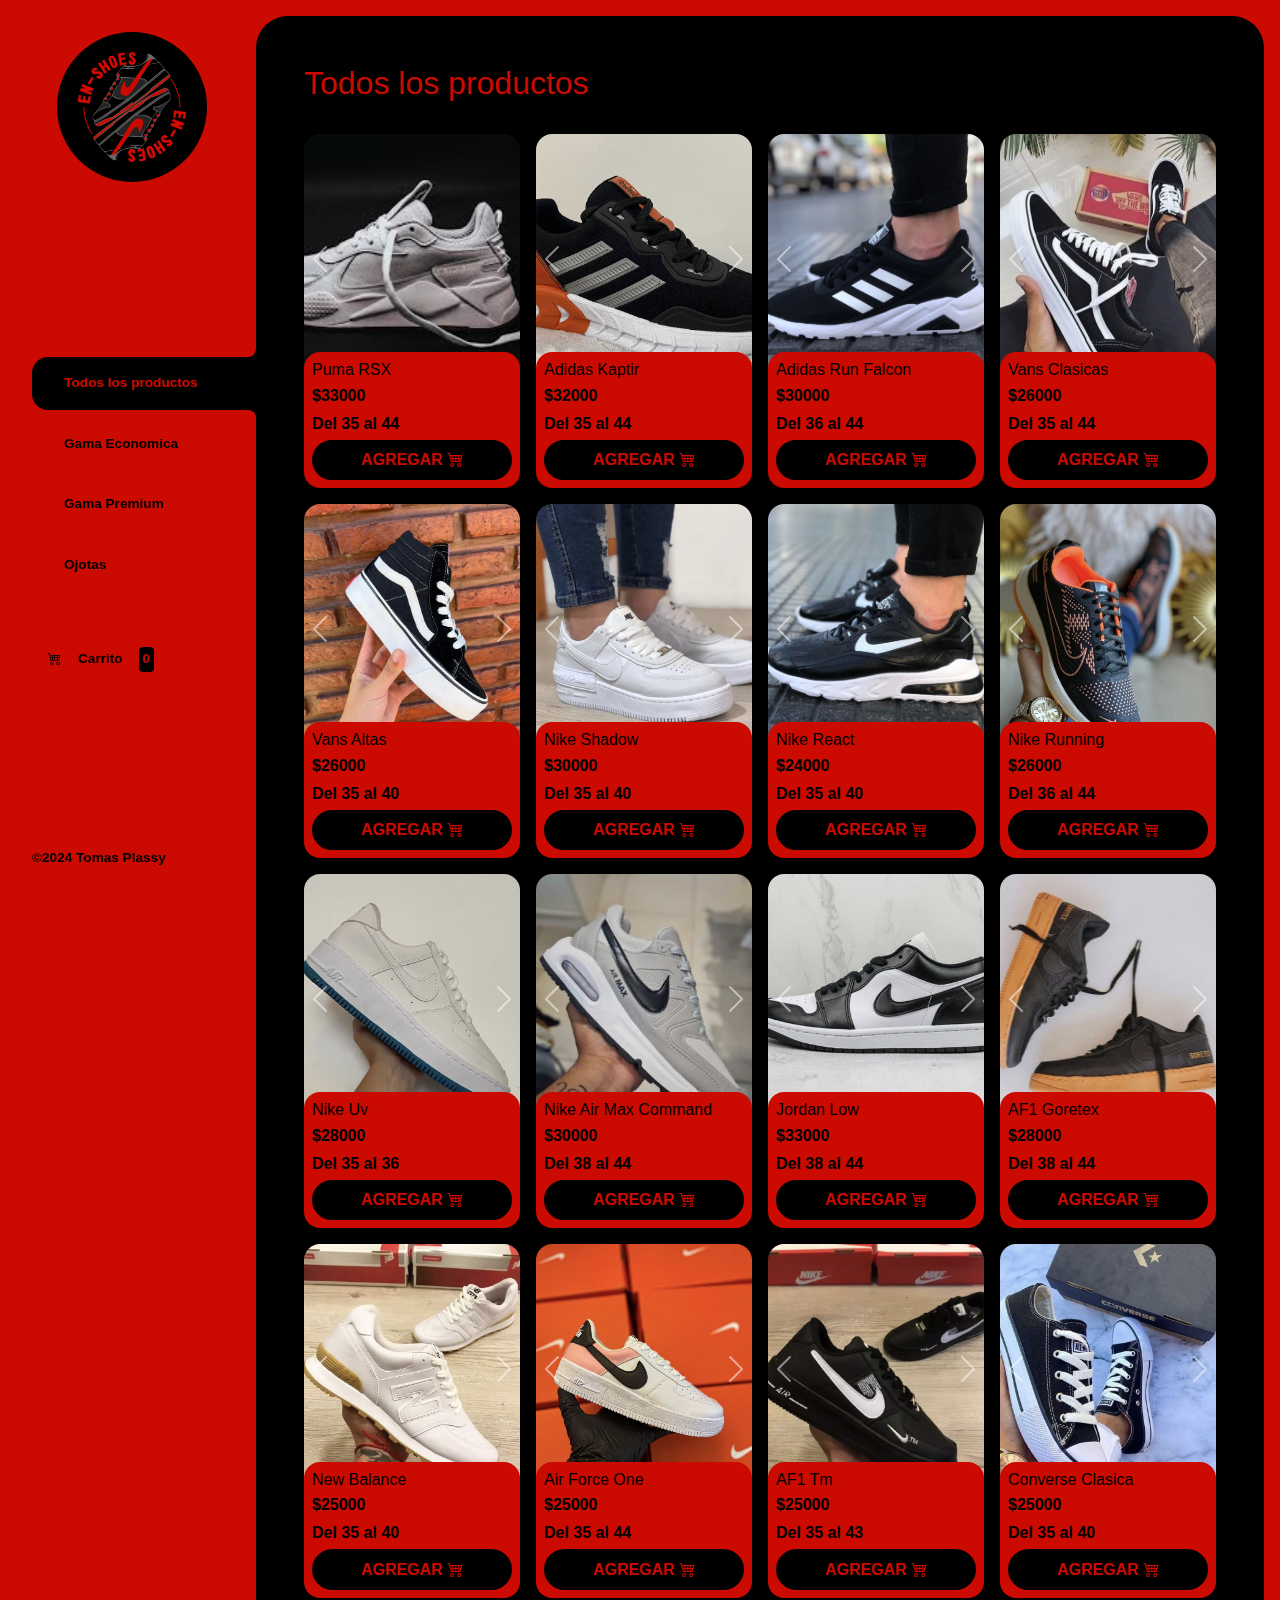
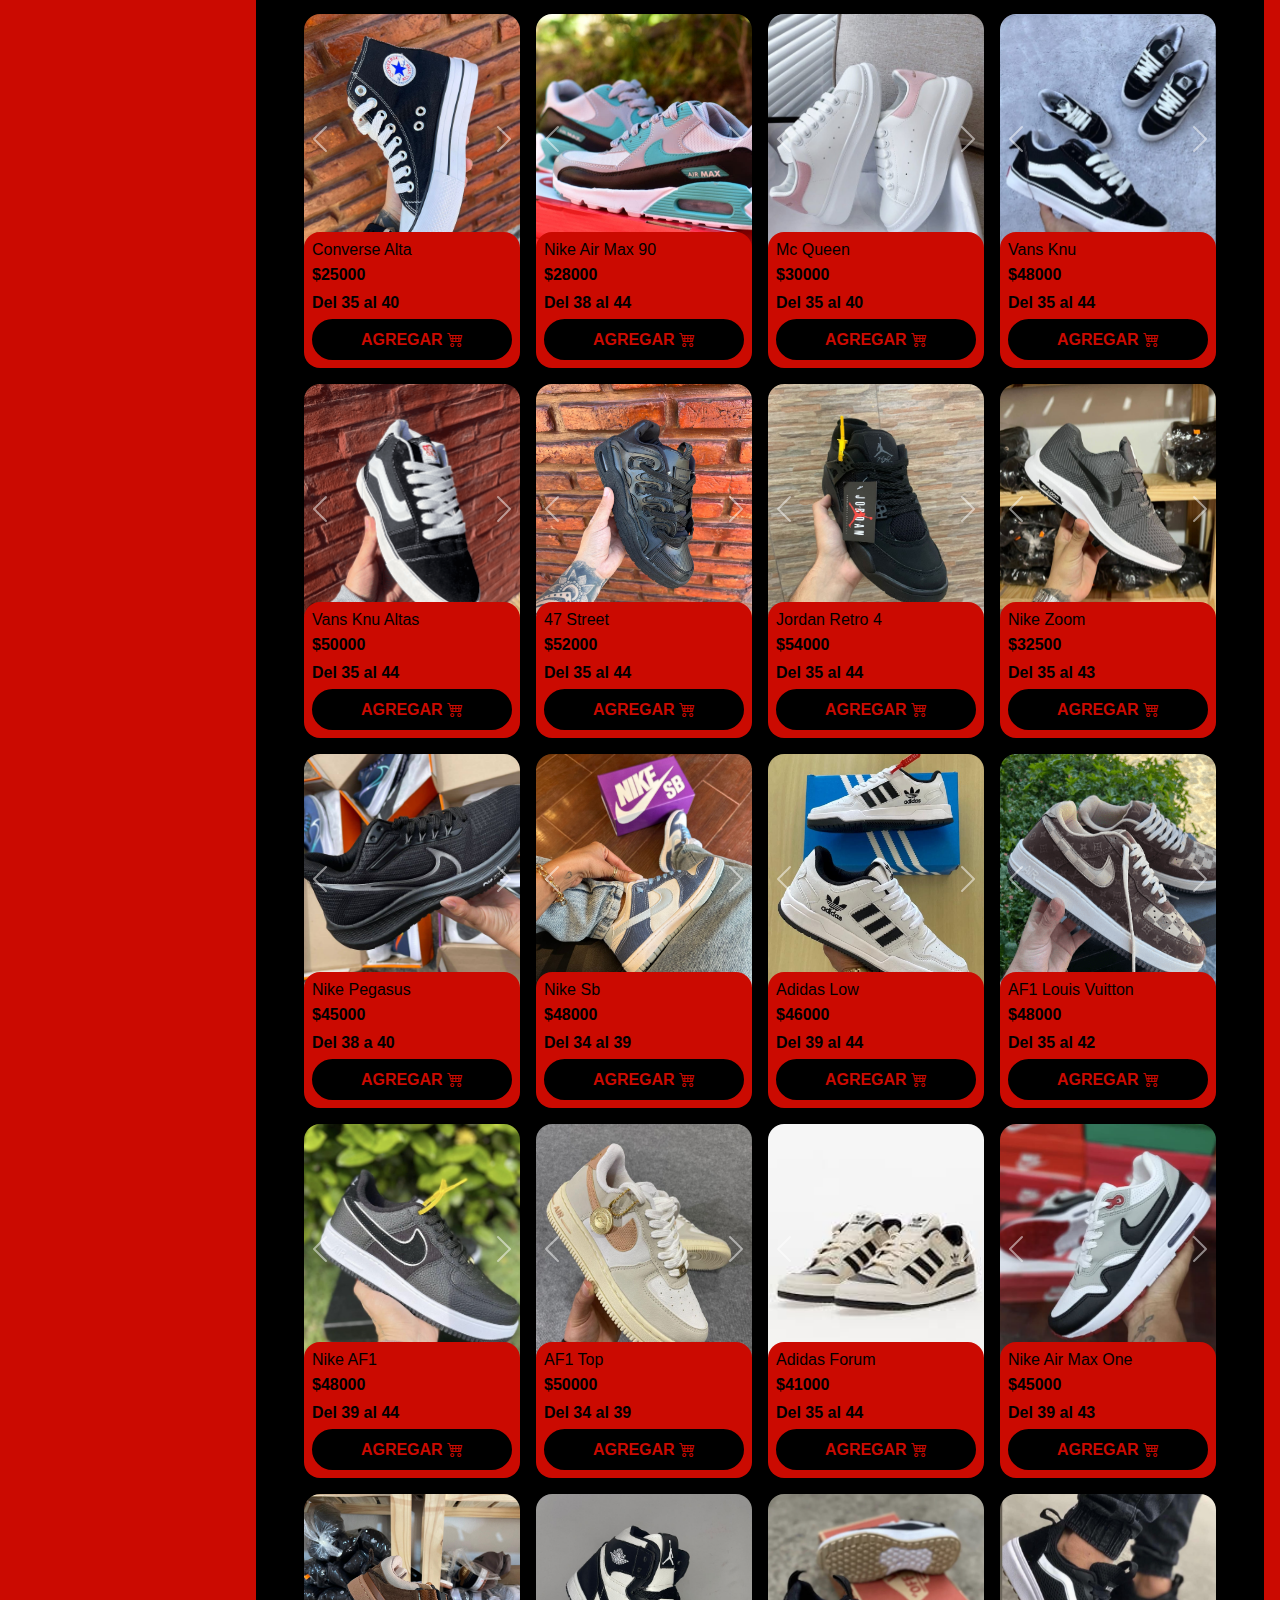
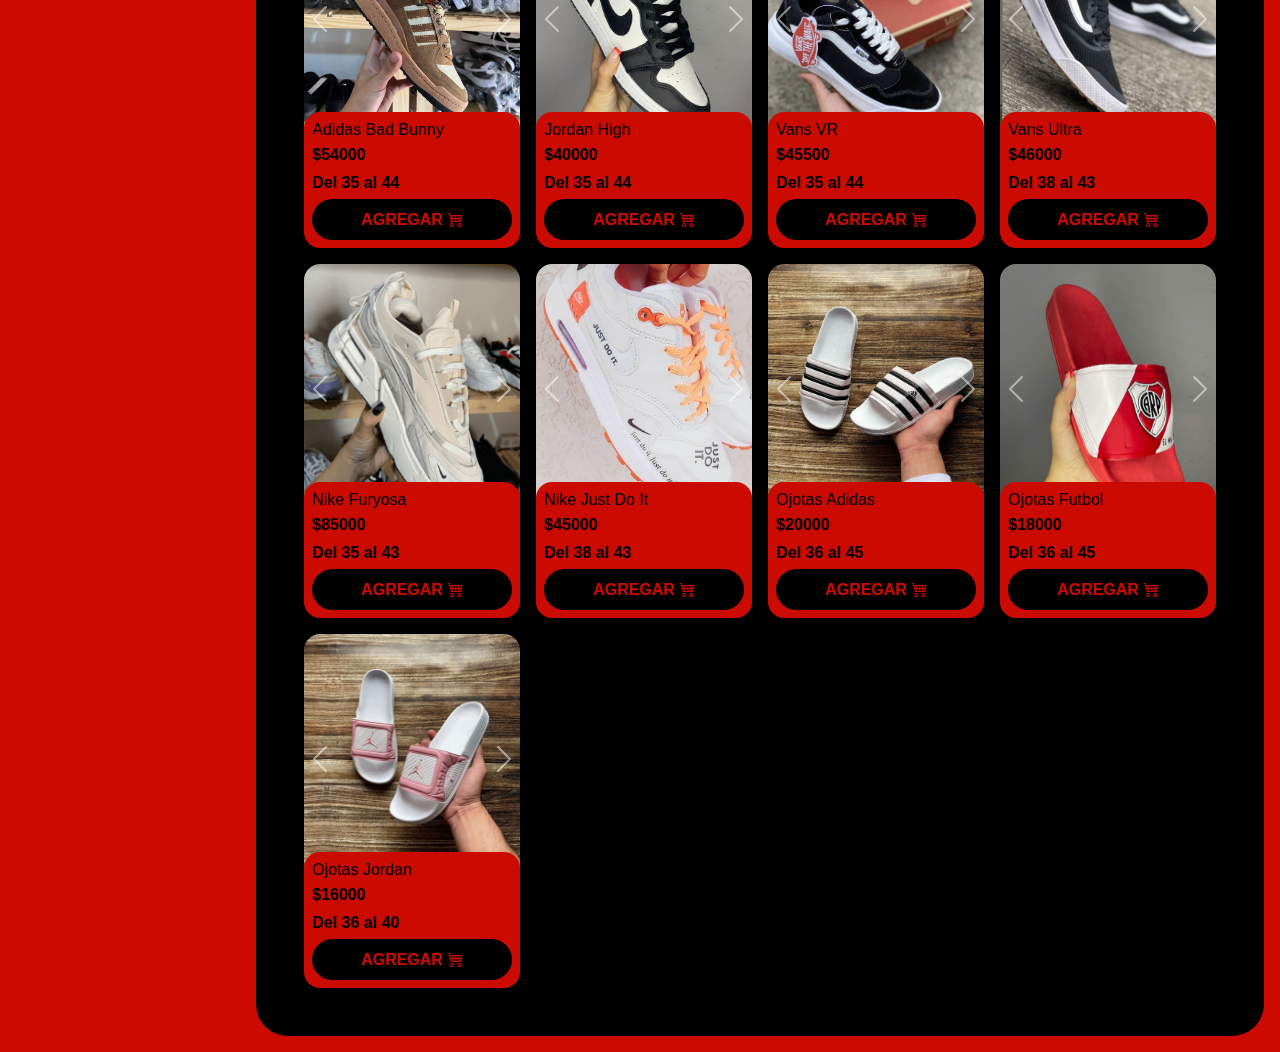
==== index.html @ 2bc62e12 "first commit" ====
<!DOCTYPE html>
<html lang="es">
  <head>
    <meta charset="UTF-8" />
    <meta http-equiv="X-UA-Compatible" content="IE=edge" />
    <meta name="viewport" content="width=device-width, initial-scale=1.0" />
    <title>En-Shoes</title>
    <link
      rel="stylesheet"
      href="https://cdn.jsdelivr.net/npm/bootstrap-icons@1.9.1/font/bootstrap-icons.css"
    />
    <link
      href="https://cdn.jsdelivr.net/npm/bootstrap@5.3.3/dist/css/bootstrap.min.css"
      rel="stylesheet"
      integrity="sha384-QWTKZyjpPEjISv5WaRU9OFeRpok6YctnYmDr5pNlyT2bRjXh0JMhjY6hW+ALEwIH"
      crossorigin="anonymous"
    />
    <link
      rel="stylesheet"
      type="text/css"
      href="https://cdn.jsdelivr.net/npm/toastify-js/src/toastify.min.css"
    />
    <link rel="stylesheet" href="./css/main.css" />
    <link rel="stylesheet" href="./css/style.css" />
    <link rel="shortcut icon" href="./img/logo/logo.jpeg" type="image/x-icon" />
    <link rel="preconnect" href="https://fonts.googleapis.com" />
    <link rel="preconnect" href="https://fonts.gstatic.com" crossorigin />
    <link
      href="https://fonts.googleapis.com/css2?family=Dela+Gothic+One&family=Oxygen:wght@300&family=Radio+Canada+Big:ital,wght@0,400..700;1,400..700&display=swap"
      rel="stylesheet"
    />
  </head>
  <body>
    <div class="wrapper">
      <header class="header-mobile">
        <button class="open-menu" id="open-menu">
          <i class="bi bi-list"></i>
        </button>
      </header>
      <aside>
        <button class="close-menu" id="close-menu">
          <i class="bi bi-x"></i>
        </button>
        <header>
          <img src="./img/logo/logo.jpeg" class="img-logo" alt="logo-enshoes" />
        </header>
        <nav>
          <ul class="menu">
            <li>
              <button id="todos" class="boton-menu boton-categoria active">
                <ion-icon name="arrow-forward-outline"></ion-icon> Todos los productos
              </button>
            </li>
            <li>
              <button id="gama-economica" class="boton-menu boton-categoria">
                <ion-icon name="arrow-forward-outline"></ion-icon></i>Gama Economica
              </button>
            </li>
            <li>
              <button id="gama-premium" class="boton-menu boton-categoria">
                <ion-icon name="arrow-forward-outline"></ion-icon>Gama Premium
              </button>
            </li>
            <li>
              <button id="ojotas" class="boton-menu boton-categoria">
                <ion-icon name="arrow-forward-outline"></ion-icon></i>Ojotas
              </button>
            </li>
            <li>
              <a class="boton-menu boton-carrito" href="./carrito.html">
                <i class="bi bi-cart4"></i> Carrito
                <span id="numero" class="numero">0</span>
              </a>
            </li>
          </ul>
        </nav>
        <footer>
          <a
            target="_blank"
            href="https://www.linkedin.com/in/tomas-plassy-a259a0227/"
          >
            <p class="texto-footer">©2024 Tomas Plassy</p>
          </a>
        </footer>
      </aside>
      <main>
        <h2 class="titulo-principal" id="titulo-principal">
          Todos los productos
        </h2>
        <div id="contenedor-productos" class="contenedor-productos"></div>
      </main>
      
  <div class="modal fade" id="productModal" tabindex="-1" aria-labelledby="productModalLabel" aria-hidden="true">
  <div class="modal-dialog modal-fullscreen">
    <div class="modal-content">
      <div class="modal-header">
        <h5 class="modal-title" id="productModalLabel">Detalle del Producto</h5>
        <button type="button" class="btn-close" data-bs-dismiss="modal" aria-label="Close">&times;</button>
      </div>
      <div class="modal-body">
        <img src="" alt="Product Image" class="img-fluid" id="modalProductImage">
        <div class="details">
          <h3 id="modalProductName"></h3>
          <p id="modalProductPrice"></p>
          <p id="modalProductTalle"></p>
          <button class="producto-agrega">Agregar <i class="bi bi-cart4"></i></button>
        </div>
      </div>
    </div>
  </div>
</div>

      
    </div>
    <script
      type="module"
      src="https://unpkg.com/ionicons@7.1.0/dist/ionicons/ionicons.esm.js"
    ></script>
    <script
      nomodule
      src="https://unpkg.com/ionicons@7.1.0/dist/ionicons/ionicons.js"
    ></script>
    <script
      src="https://cdn.jsdelivr.net/npm/bootstrap@5.3.3/dist/js/bootstrap.bundle.min.js"
      integrity="sha384-YvpcrYf0tY3lHB60NNkmXc5s9fDVZLESaAA55NDzOxhy9GkcIdslK1eN7N6jIeHz"
      crossorigin="anonymous"
    ></script>
    <script
      type="text/javascript"
      src="https://cdn.jsdelivr.net/npm/toastify-js"
    ></script>
    <script type="module" src="./js/main.js"></script>
    <script type="module" src="./js/menu.js"></script>
  </body>
</html>
---- css/main.css ----
@import url("https://fonts.googleapis.com/css2?family=Rubik:wght@300;400;500;600;700;800;900&display=swap");

:root {
  --clr-main: #cb0a01;
  --clr-main-light: #cb2525;
  --clr-black: #000;
  --clr-white: #e2e2e2;
}

* {
  margin: 0;
  padding: 0;
  box-sizing: border-box;
  font-weight: 600;
  font-family: "Trebuchet MS", "Lucida Sans Unicode", "Lucida Grande",
    "Lucida Sans", Arial, sans-serif;
}

h1,
h2,
h3,
h4,
h5,
h6,
p,
a,
input,
textarea,
ul {
  margin: 0;
  padding: 0;
}

header {
  display: flex;
  justify-content: center;
  align-items: center;
  margin-right: 1.5rem;
  margin-bottom: 1rem;
}

.logo {
  width: 100%;
  height: 40px;
  display: flex;
  justify-content: center;
  align-items: center;
  border: 2px solid #000;
}

.img-logo {
  height: 150px;
  width: 150px;
  border-radius: 50%;
}

ul {
  list-style-type: none;
}

a {
  text-decoration: none;
  color: #000;
}

.wrapper {
  display: grid;
  grid-template-columns: 1fr 4fr;
  background-color: var(--clr-main);
}

aside {
  padding: 2rem;
  padding-right: 0;
  color: var(--clr-black);
  position: sticky;
  top: 0;
  height: 100vh;
  display: flex;
  flex-direction: column;
  justify-content: space-between;
}

.logo {
  font-weight: 400;
  font-size: 1.3rem;
}

.menu {
  display: flex;
  flex-direction: column;
  gap: 0.5rem;
}

.boton-menu {
  background-color: transparent;
  border: 0;
  color: var(--clr-black);
  cursor: pointer;
  display: flex;
  align-items: center;
  gap: 1rem;
  font-weight: 600;
  padding: 1rem;
  font-size: 0.85rem;
  width: 100%;
}

.boton-menu.active {
  background-color: var(--clr-black);
  color: var(--clr-main);
  border-top-left-radius: 1rem;
  border-bottom-left-radius: 1rem;
  position: relative;
}

.boton-menu.active::before {
  content: "";
  position: absolute;
  width: 1rem;
  height: 2rem;
  bottom: 100%;
  right: 0;
  background-color: transparent;
  border-bottom-right-radius: 0.5rem;
  box-shadow: 0 1rem 0 var(--clr-black);
}

.boton-menu.active::after {
  content: "";
  position: absolute;
  width: 1rem;
  height: 2rem;
  top: 100%;
  right: 0;
  background-color: transparent;
  border-top-right-radius: 0.5rem;
  box-shadow: 0 -1rem 0 var(--clr-black);
}

.boton-menu > i.bi-hand-index-thumb-fill,
.boton-menu > i.bi-hand-index-thumb {
  transform: rotateZ(90deg);
}

.boton-carrito {
  margin-top: 2rem;
}

.numero {
  background-color: var(--clr-black);
  color: var(--clr-main);
  padding: 0.15rem 0.25rem;
  border-radius: 0.25rem;
}

.boton-carrito.active .numero {
  background-color: var(--clr-main);
  color: var(--clr-black);
}

.texto-footer {
  color: var(--clr-black);
  font-size: 0.85rem;
}

main {
  background-color: var(--clr-black);
  margin: 1rem;
  margin-left: 0;
  border-radius: 2rem;
  padding: 3rem;
}

.titulo-principal {
  color: var(--clr-main);
  margin-bottom: 2rem;
}

.contenedor-productos {
  display: grid;
  grid-template-columns: repeat(4, 1fr);
  gap: 1rem;
}

.producto-imagen {
  max-width: 100%;
  border-radius: 1rem;
}

.producto-detalles {
  background-color: var(--clr-main);
  color: var(--clr-black);
  padding: 0.5rem;
  border-radius: 1rem;
  margin-top: -2rem;
  position: relative;
  display: flex;
  flex-direction: column;
  gap: 0.25rem;
}

.producto-titulo {
  font-size: 1rem;
}

.producto-agregar, .producto-agrega {
  border: 0;
  background-color: var(--clr-black);
  color: var(--clr-main);
  padding: 0.4rem;
  text-transform: uppercase;
  border-radius: 2rem;
  cursor: pointer;
  border: 2px solid var(--clr-black);
  transition: background-color 0.2s, color 0.2s;
}

.producto-agregar:hover, .producto-agrega:hover{
  background-color: var(--clr-main);
  color: var(--clr-black);
}

/** CARRITO **/

.contenedor-carrito {
  display: flex;
  flex-direction: column;
  gap: 1.5rem;
}

.carrito-vacio,
.carrito-comprado {
  color: var(--clr-main);
}

.carrito-productos {
  display: flex;
  flex-direction: column;
  gap: 1rem;
}

.carrito-producto {
  display: flex;
  justify-content: space-between;
  align-items: center;
  background-color: var( --clr-white);
  color: var(--clr-main);
  padding: 0.5rem;
  padding-right: 1.5rem;
  border-radius: 1rem;
}

.carrito-producto-imagen {
  width: 4rem;
  height: 4rem;
  border-radius: 1rem;
  flex: 1;
  margin-right: 2rem;
}

.carrito-producto small {
  font-size: 0.75rem;
}
.carrito-producto-titulo {
  flex: 2;
}
.carrito-producto-cantidad {
  flex: 3;
  margin-left: 2rem;
}
.carrito-producto-precio {
  flex: 4;
}

.carrito-producto-eliminar {
  border: 0;
  background-color: transparent;
  color: var(--clr-main);
  cursor: pointer;
  margin-left: 2rem;
}

.carrito-acciones {
  display: flex;
  justify-content: space-between;
}

.carrito-acciones-vaciar {
  border: 0;
  background-color: var( --clr-white);
  padding: 1rem;
  border-radius: 1rem;
  color: var(--clr-main);
  text-transform: uppercase;
  cursor: pointer;
}

.carrito-acciones-derecha {
  display: flex;
}

.carrito-acciones-total {
  display: flex;
  background-color: var( --clr-white);
  padding: 1rem;
  color: var(--clr-main);
  text-transform: uppercase;
  border-top-left-radius: 1rem;
  border-bottom-left-radius: 1rem;
  gap: 1rem;
}

.carrito-acciones-comprar {
  border: 0;
  height: 51px;
  background-color: var(--clr-main);
  padding: 1rem;
  color: var(--clr-black);
  text-transform: uppercase;
  cursor: pointer;
  border-top-right-radius: 1rem;
  border-bottom-right-radius: 1rem;
  border-left: 1px solid var(--clr-black);
}

.header-mobile {
  display: none;
}

.close-menu {
  display: none;
}

.disabled {
  display: none;
}
/*** MEDIA QUERIES ***/

@media screen and (max-width: 850px) {
  .contenedor-productos {
    grid-template-columns: 1fr 1fr 1fr;
  }
}

@media screen and (max-width: 675px) {
  .contenedor-productos {
    grid-template-columns: 1fr 1fr;
  }
}

@media screen and (max-width: 600px) {
  .wrapper {
    min-height: 100vh;
    display: flex;
    flex-direction: column;
  }

  aside {
    position: fixed;
    z-index: 9;
    background-color: var(--clr-main);
    left: 0;
    box-shadow: 0 0 0 100vmax rgba(0, 0, 0, 0.75);
    transform: translateX(-100%);
    opacity: 0;
    visibility: hidden;
    transition: 0.2s;
  }

  .aside-visible {
    transform: translateX(0);
    opacity: 1;
    visibility: visible;
  }

  .boton-menu.active::before,
  .boton-menu.active::after {
    display: none;
  }

  main {
    margin: 1rem;
    margin-top: 0;
    padding: 2rem;
  }

  .contenedor-productos {
    grid-template-columns: 1fr 1fr;
  }

  .header-mobile {
    padding: 1rem;
    display: flex;
    justify-content: space-between;
    align-items: center;
  }

  .header-mobile .logo {
    color: var( --clr-white);
  }

  .open-menu,
  .close-menu {
    background-color: transparent;
    color: var( --clr-white);
    border: 0;
    font-size: 2rem;
    cursor: pointer;
  }

  .close-menu {
    display: block;
    position: absolute;
    top: 1rem;
    right: 1rem;
  }

  .carrito-producto {
    gap: 1rem;
    flex-wrap: wrap;
    justify-content: flex-start;
    padding: 0.5rem;
  }

  .carrito-producto-subtotal {
    display: none;
    flex: 5;
  }

  .carrito-acciones {
    flex-wrap: wrap;
    row-gap: 1rem;
  }
}

@media screen and (max-width: 400px) {
  .contenedor-productos {
    grid-template-columns: 1fr;
  }
}


/* Fullscreen Modal Styles */
.modal-content {
  background-color: var(--clr-black);
  color: var(--clr-white);
}

.btn-close{
  background-color: #ff0d00;
}

.modal-header {
  border-bottom: 1px solid var(--clr-main-light);
}

.modal-title {
  color: var(--clr-main);
}

.modal-body {
  display: flex;
  flex-direction: column;
  align-items: center;
  gap: 2rem;
  padding: 2rem;
  overflow: hidden !important;
}

#modalProductImage {
  max-width: 40%;
  height: 70%;
  border-radius: 10px;
  border: 2px solid var(--clr-white);
  object-fit: cover;
}

.details {
  text-align: center;
  background-color: var(--clr-main);
  padding: 1rem;
  border-radius: 10px;
  width: 40%;
}

.details h3 {
  color: var(--clr-black);
  font-size: 1.5rem;
  margin-bottom: 0.5rem;
}

.details p {
  color: var(--clr-black);
  font-size: 1rem;
  margin-bottom: 0.5rem;
}

.details .producto-agrega {
  background-color: var(--clr-black);
  color: var(--clr-main);
  border: 2px solid var(--clr-black);
  border-radius: 20px;
  padding: 0.5rem 1rem;
  cursor: pointer;
  transition: background-color 0.2s, color 0.2s;
}

.details .producto-agrega:hover {
  background-color: var(--clr-main);
  color: var(--clr-black);
}


@media screen and (max-width: 720px) {
  #modalProductImage {
    max-width: 100%;
    height: 100%;
    object-fit: contain;
  }
  .details {
    width: 100%;
  }
}
---- css/style.css ----
img {
  height: 250px;
  width: 100%;
  object-fit: cover;
}
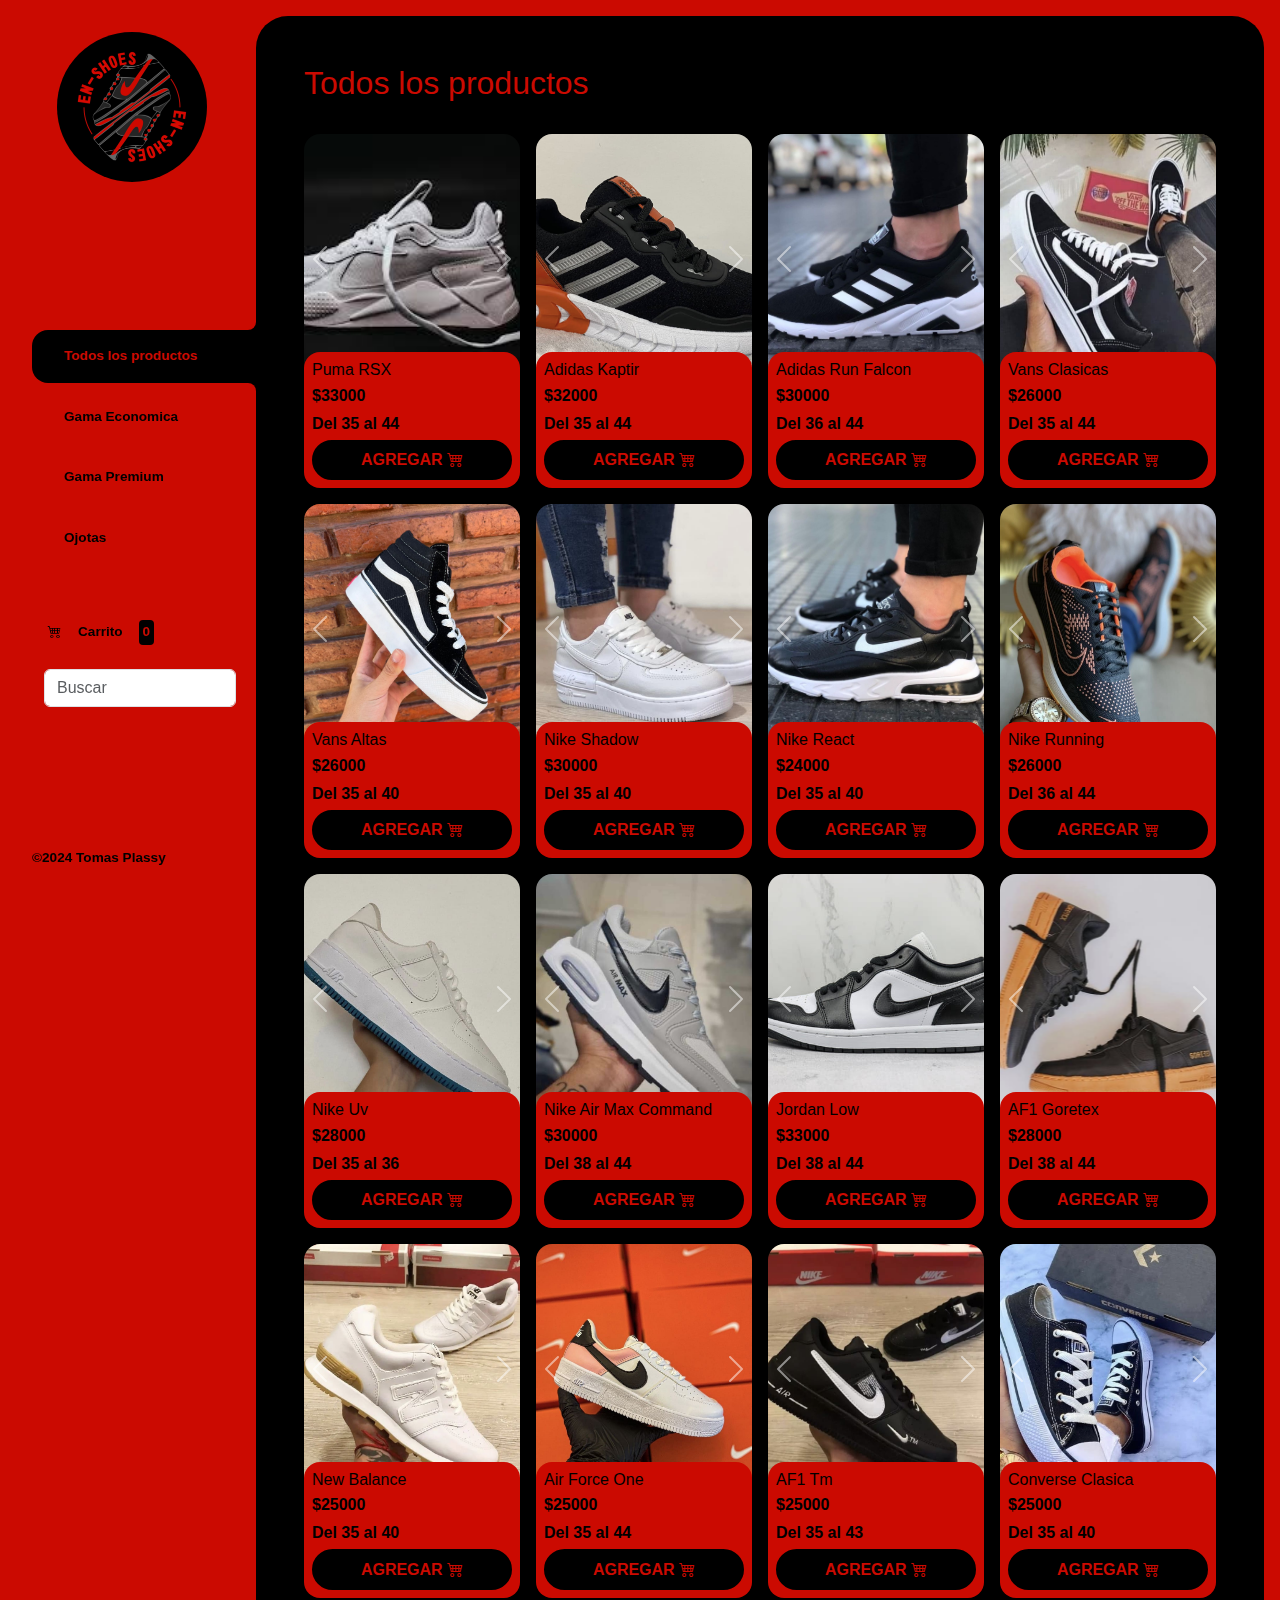
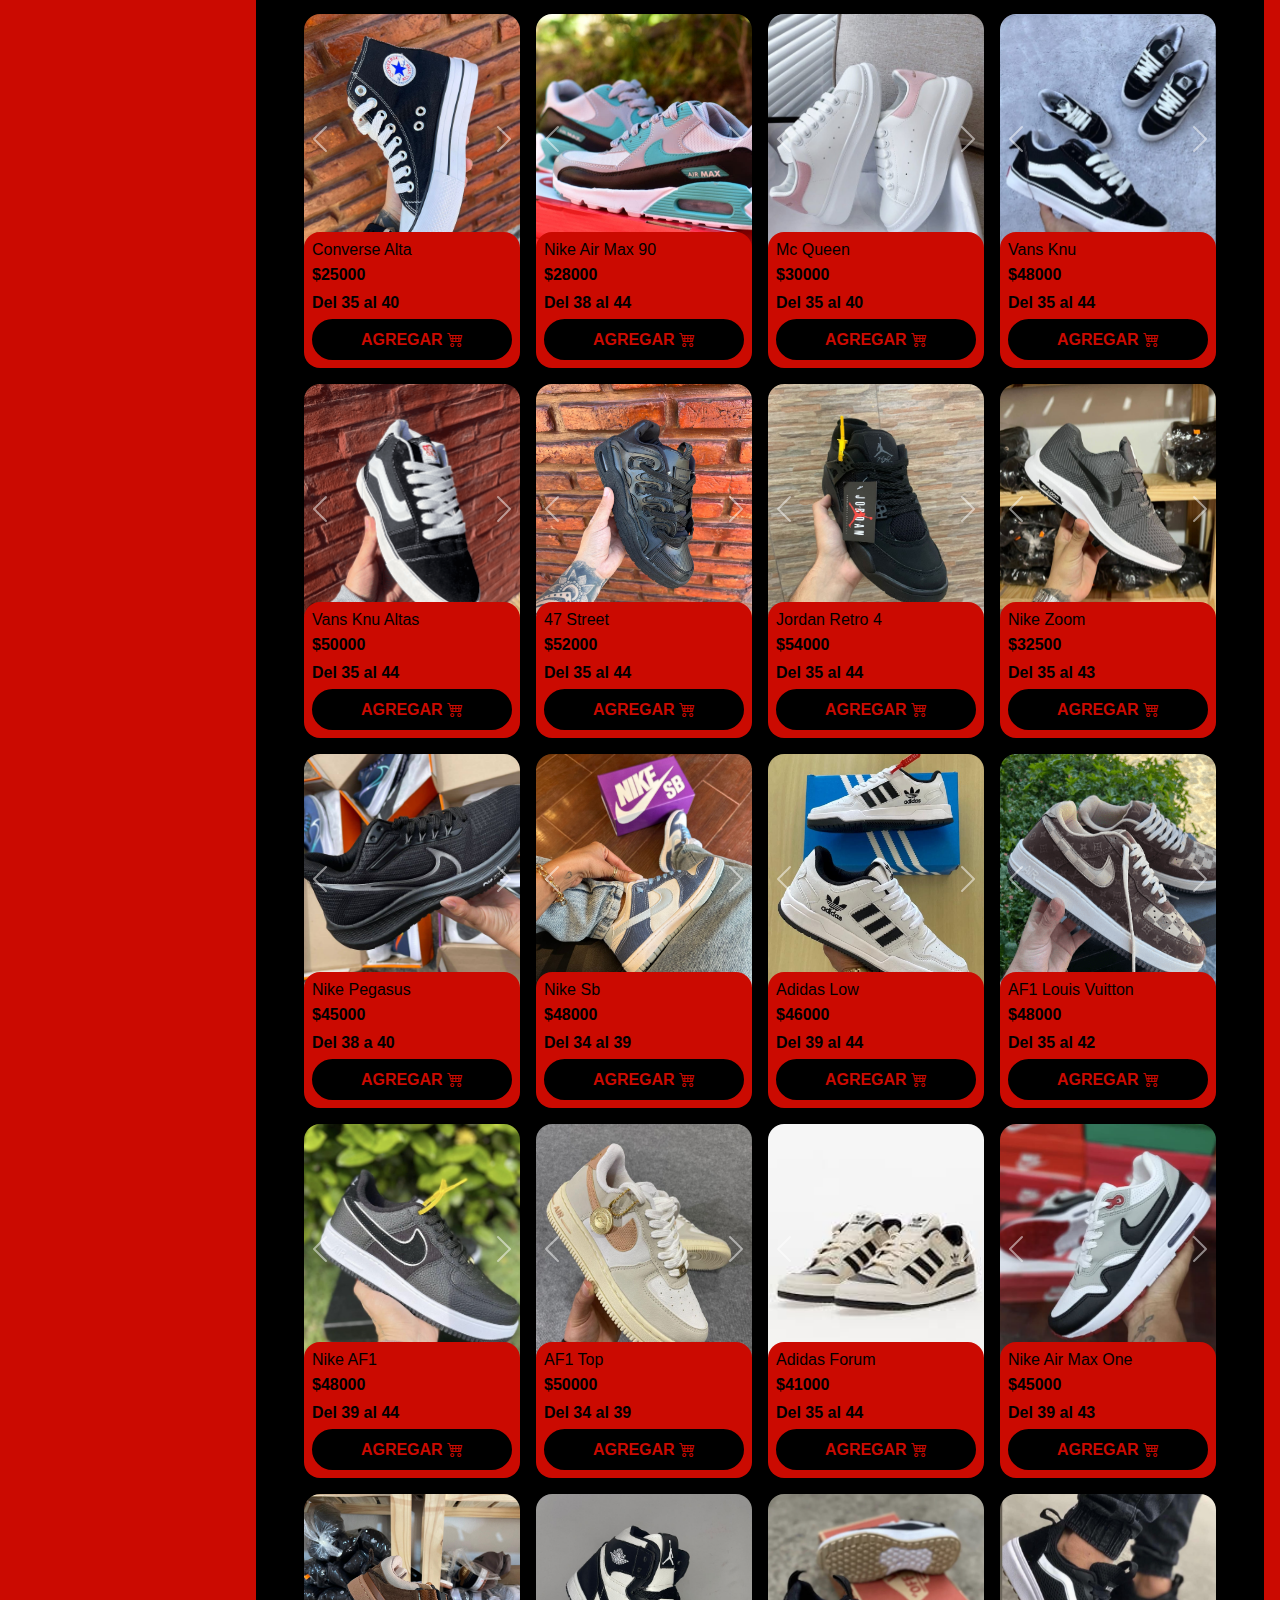
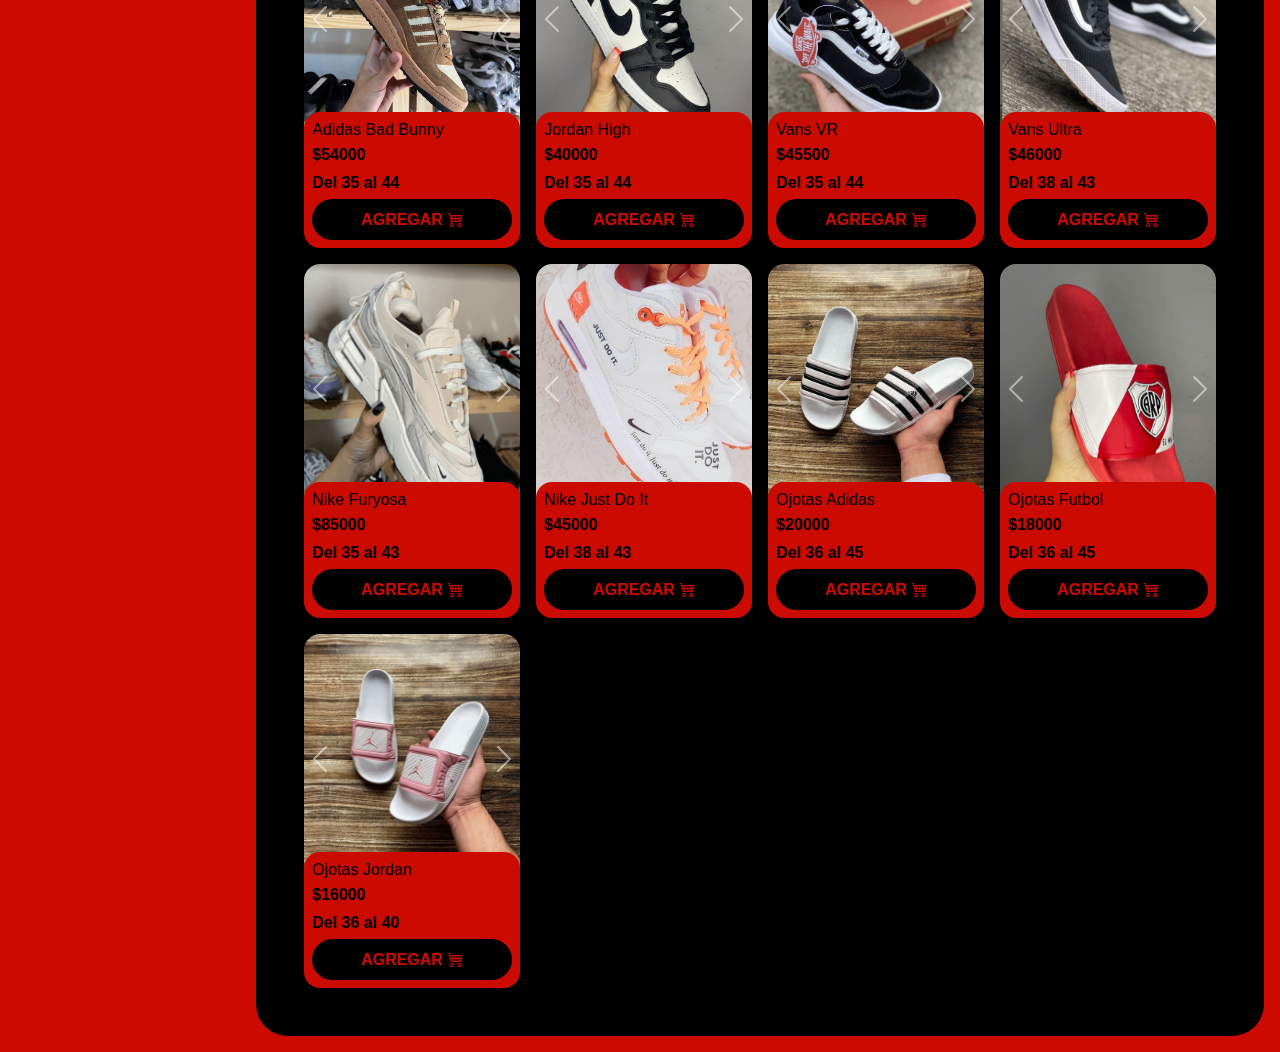
==== commit 55c5969e: "add searchbar" ====
--- a/index.html
+++ b/index.html
@@ -73,7 +73,15 @@
               </a>
             </li>
           </ul>
+          <div class="navbar bg-body-tertiary">
+            <div class="container-fluid">
+              <form class="d-flex" role="search">
+                <input class="form-control me-2" type="search" placeholder="Buscar" aria-label="Search">
+              </form>
+            </div>
+          </div> 
         </nav>
+        
         <footer>
           <a
             target="_blank"
--- a/css/main.css
+++ b/css/main.css
@@ -521,4 +521,9 @@
   .details {
     width: 100%;
   }
-}+}
+
+
+.bg-body-tertiary{
+  background-color: var(--clr-main) !important;
+}
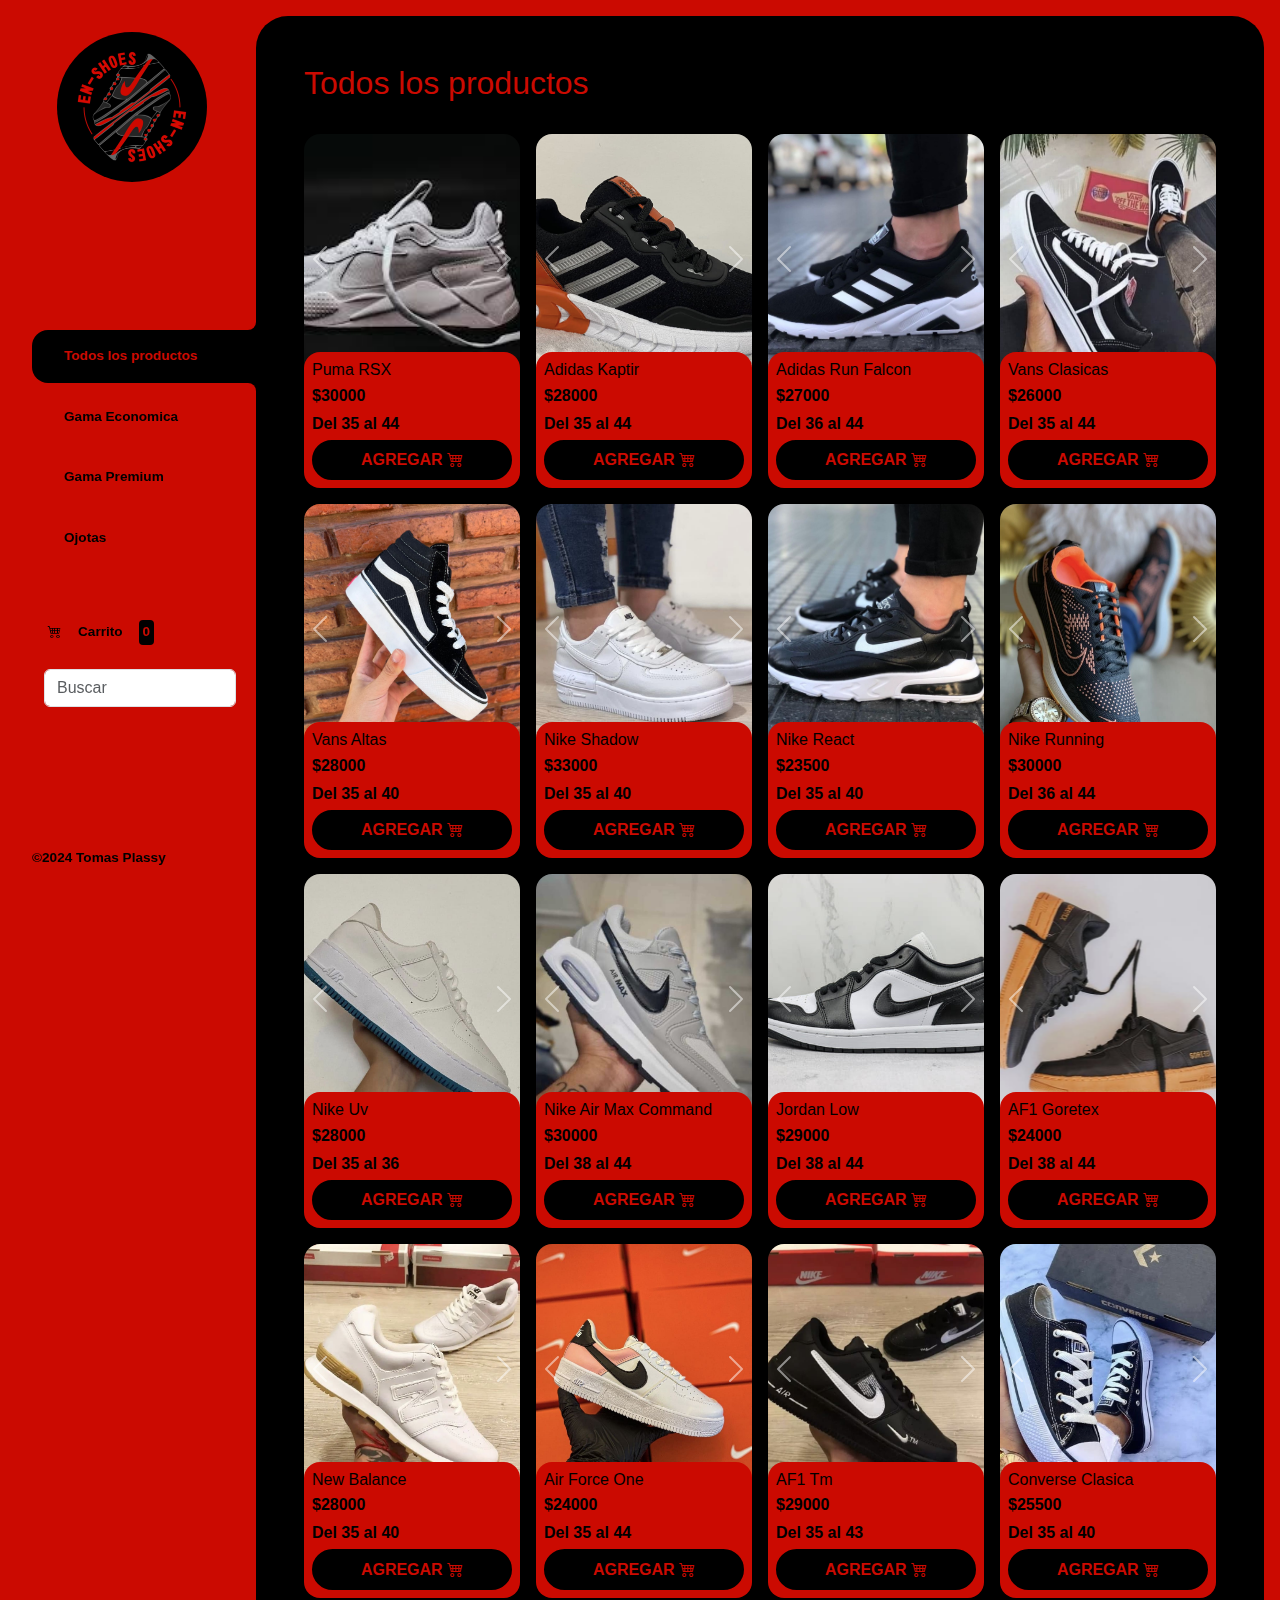
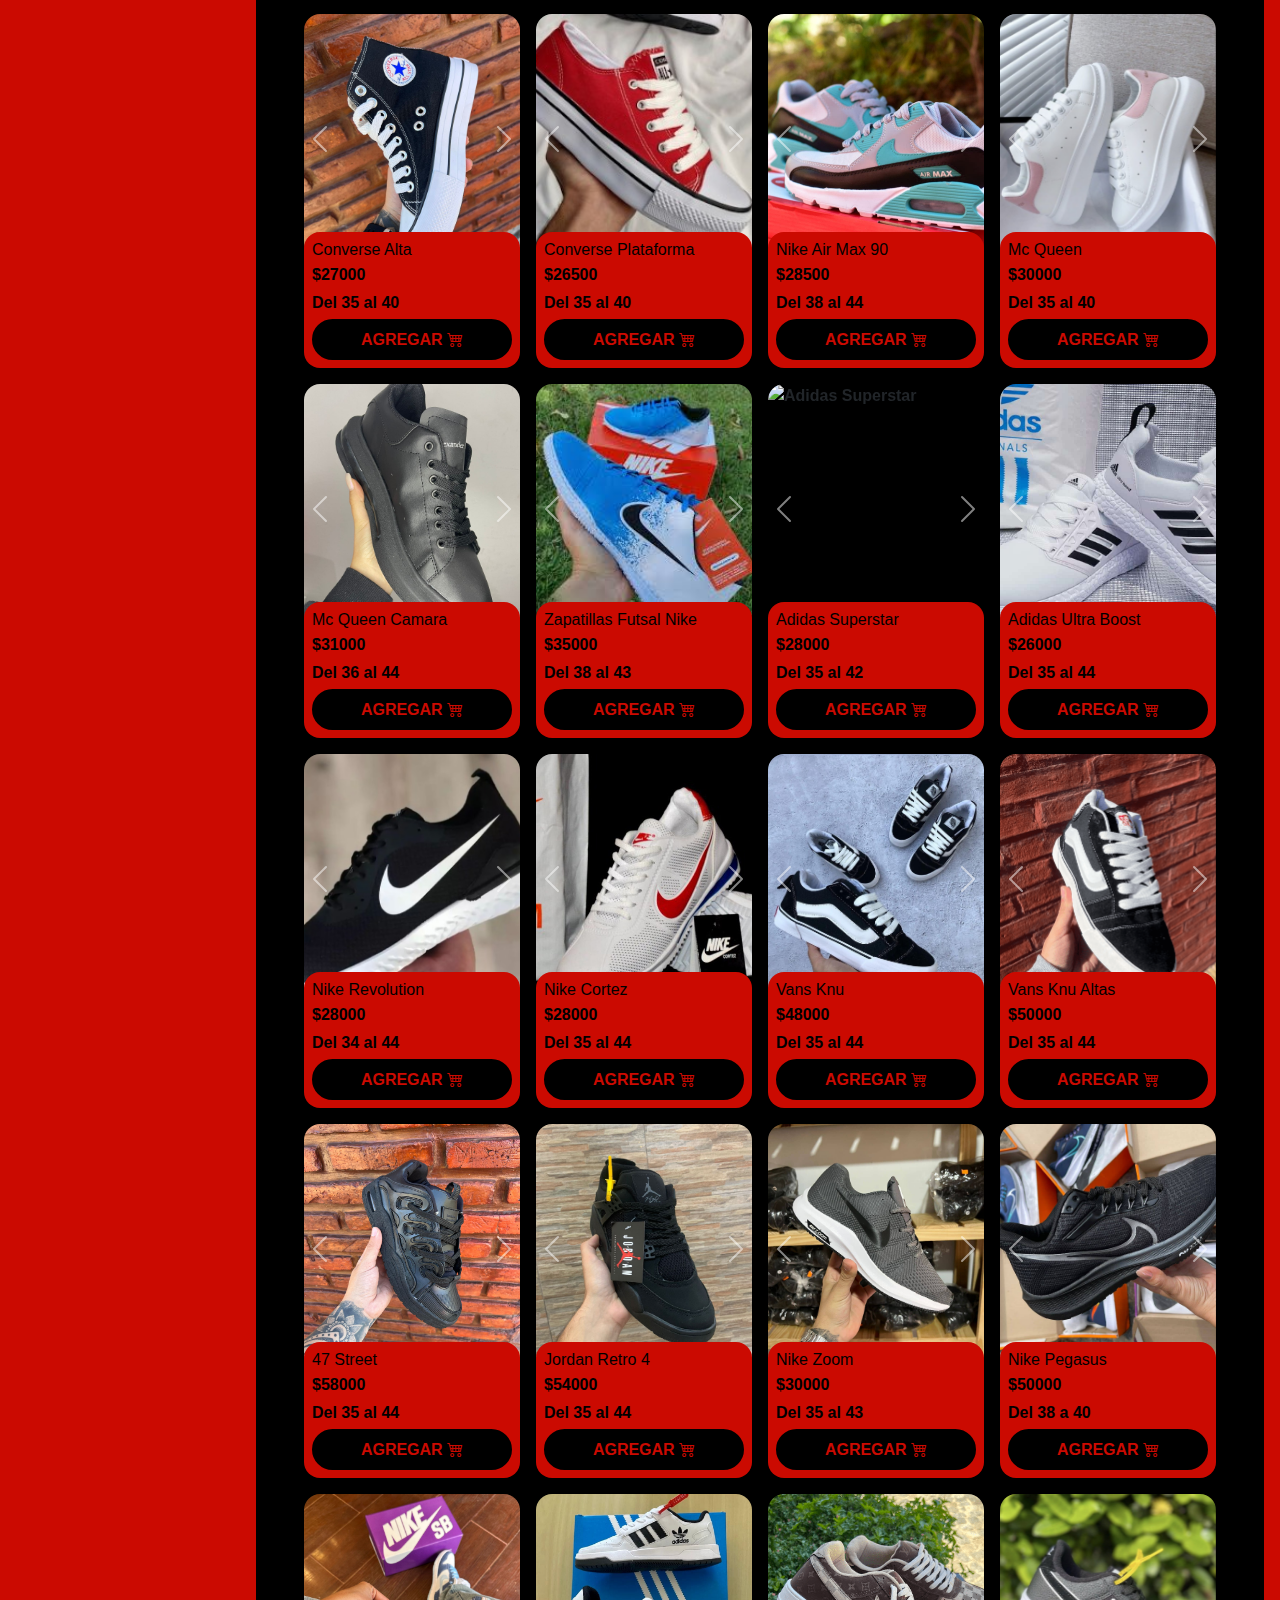
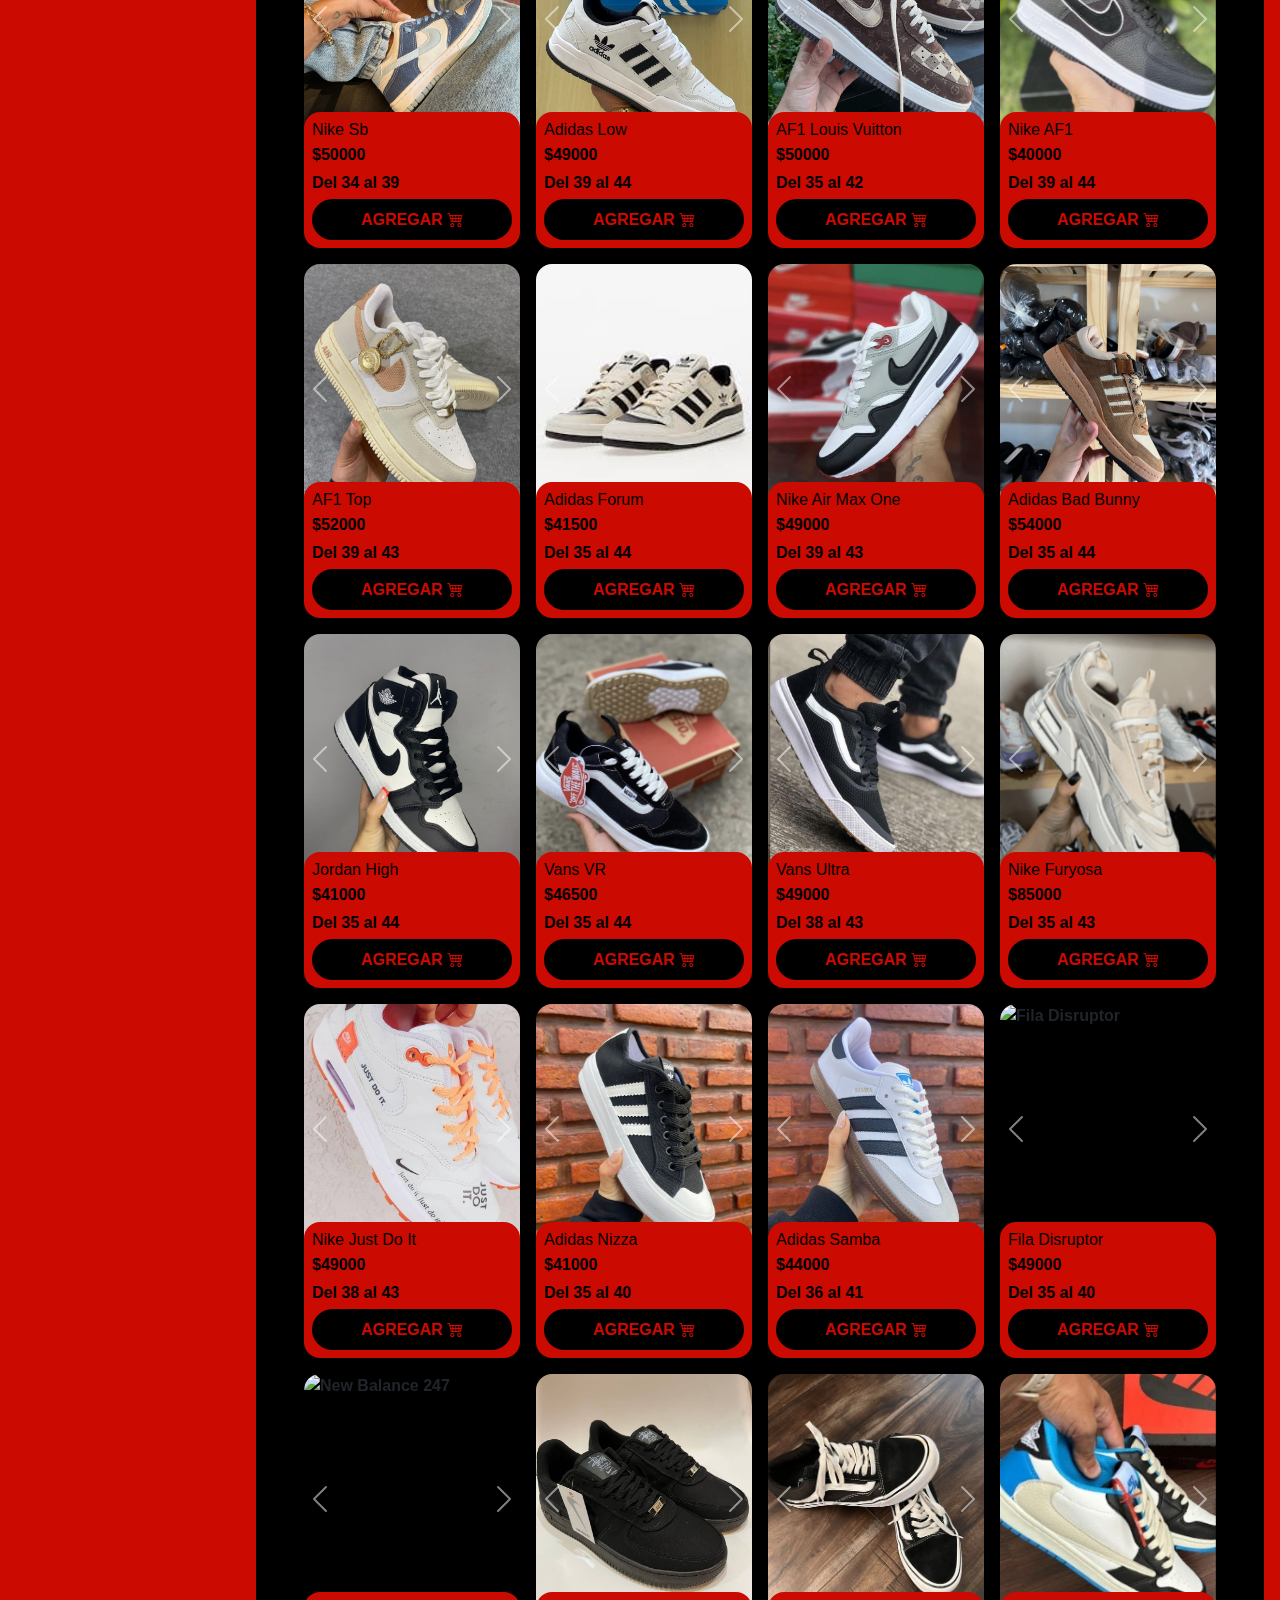
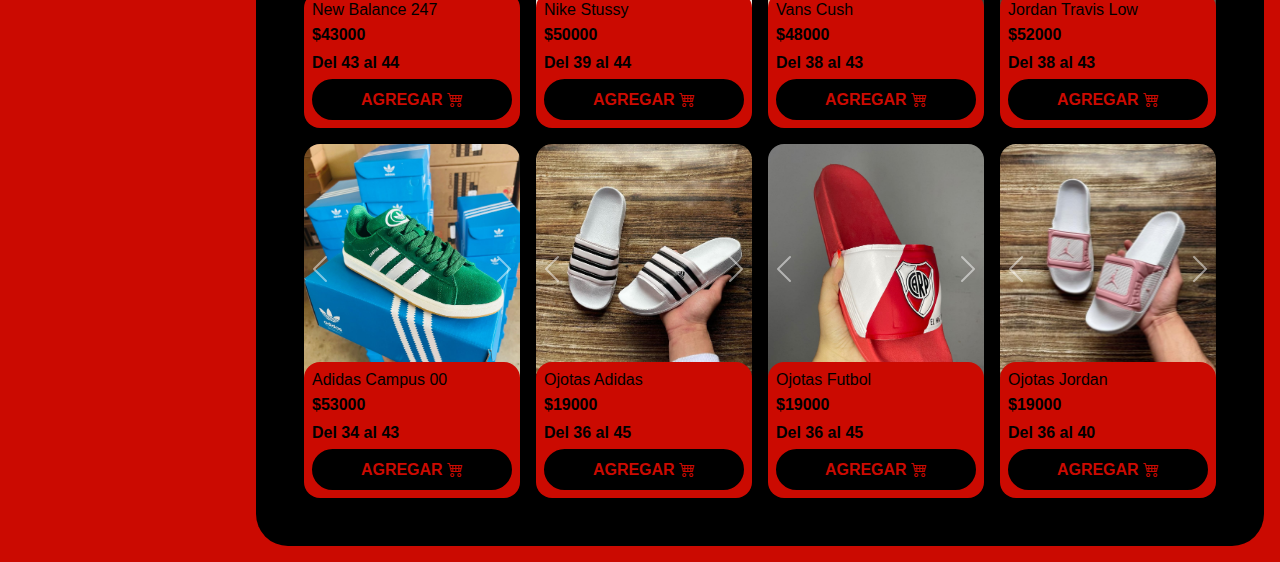
==== commit 56b4f75b: "add products and update prices" ====
--- a/index.html
+++ b/index.html
@@ -103,7 +103,7 @@
     <div class="modal-content">
       <div class="modal-header">
         <h5 class="modal-title" id="productModalLabel">Detalle del Producto</h5>
-        <button type="button" class="btn-close" data-bs-dismiss="modal" aria-label="Close">&times;</button>
+        <button type="button" class="btn-close" data-bs-dismiss="modal" aria-label="Close"></button>
       </div>
       <div class="modal-body">
         <img src="" alt="Product Image" class="img-fluid" id="modalProductImage">
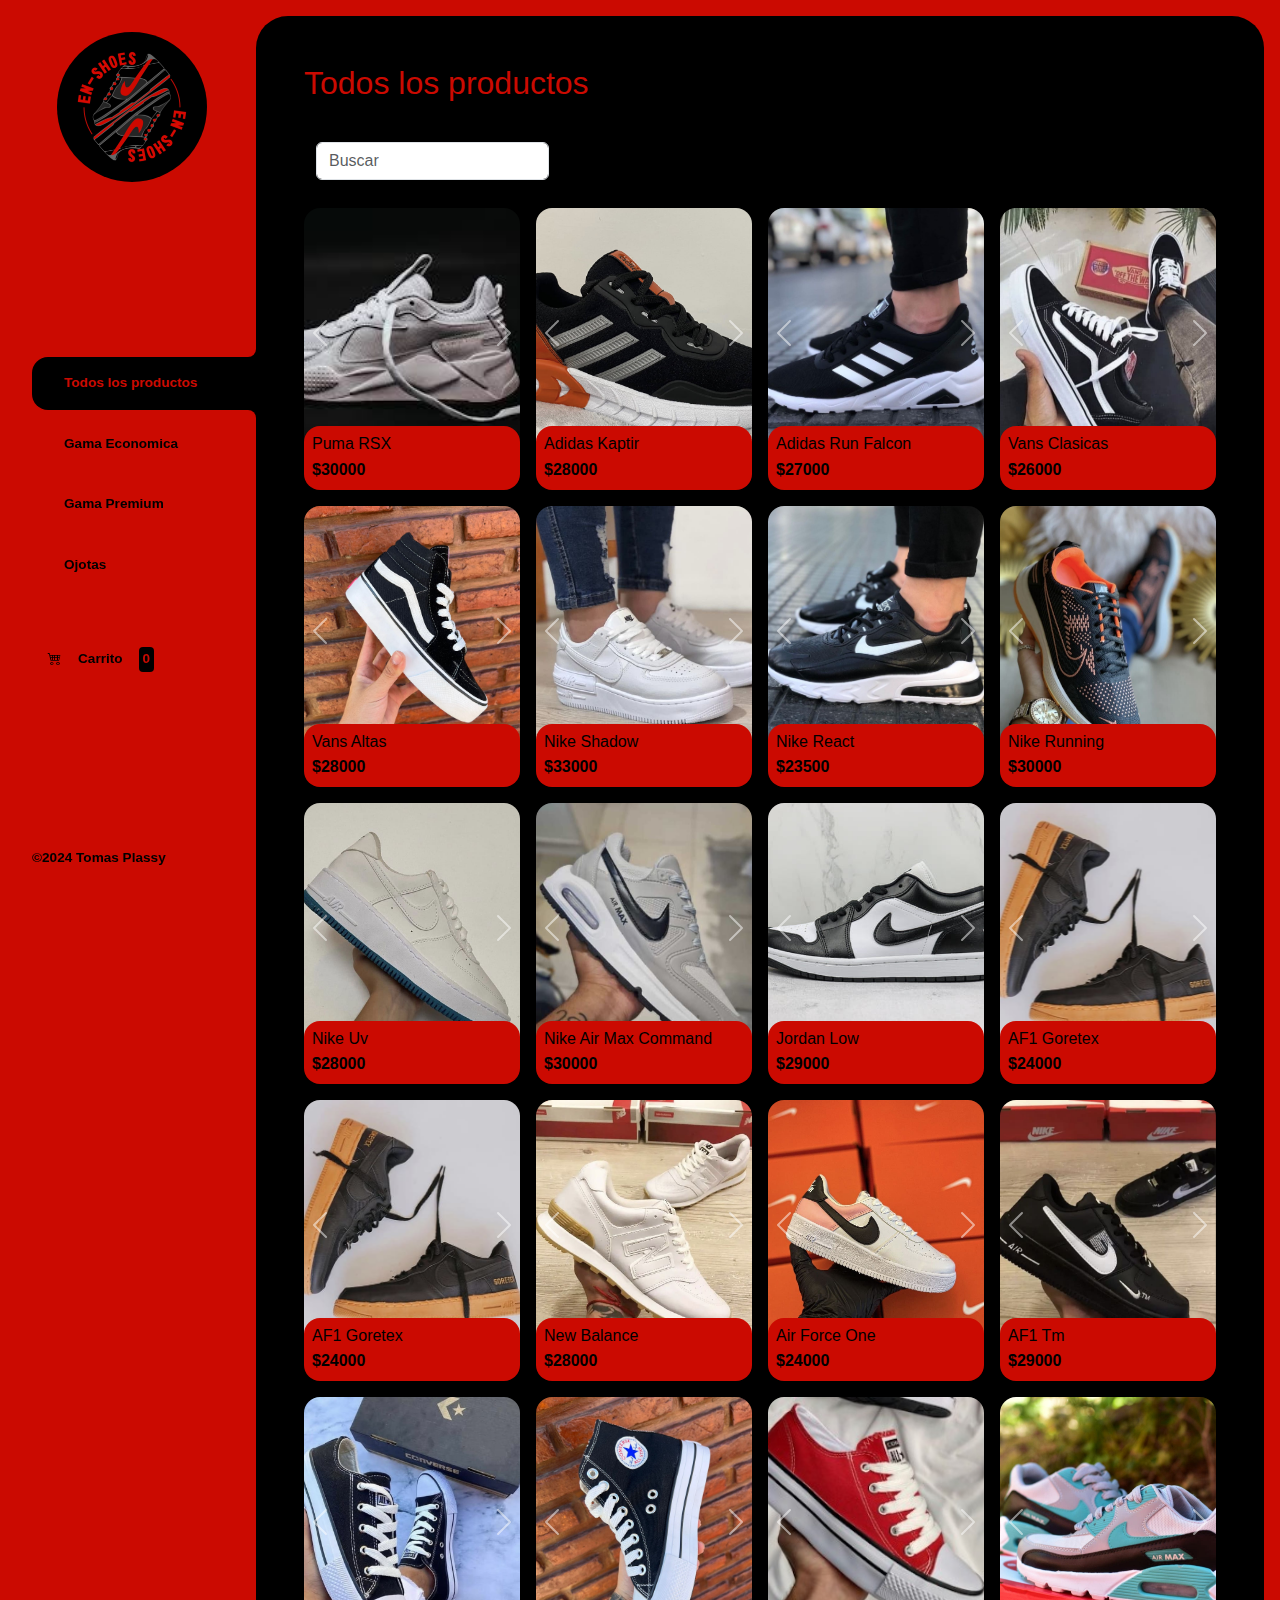
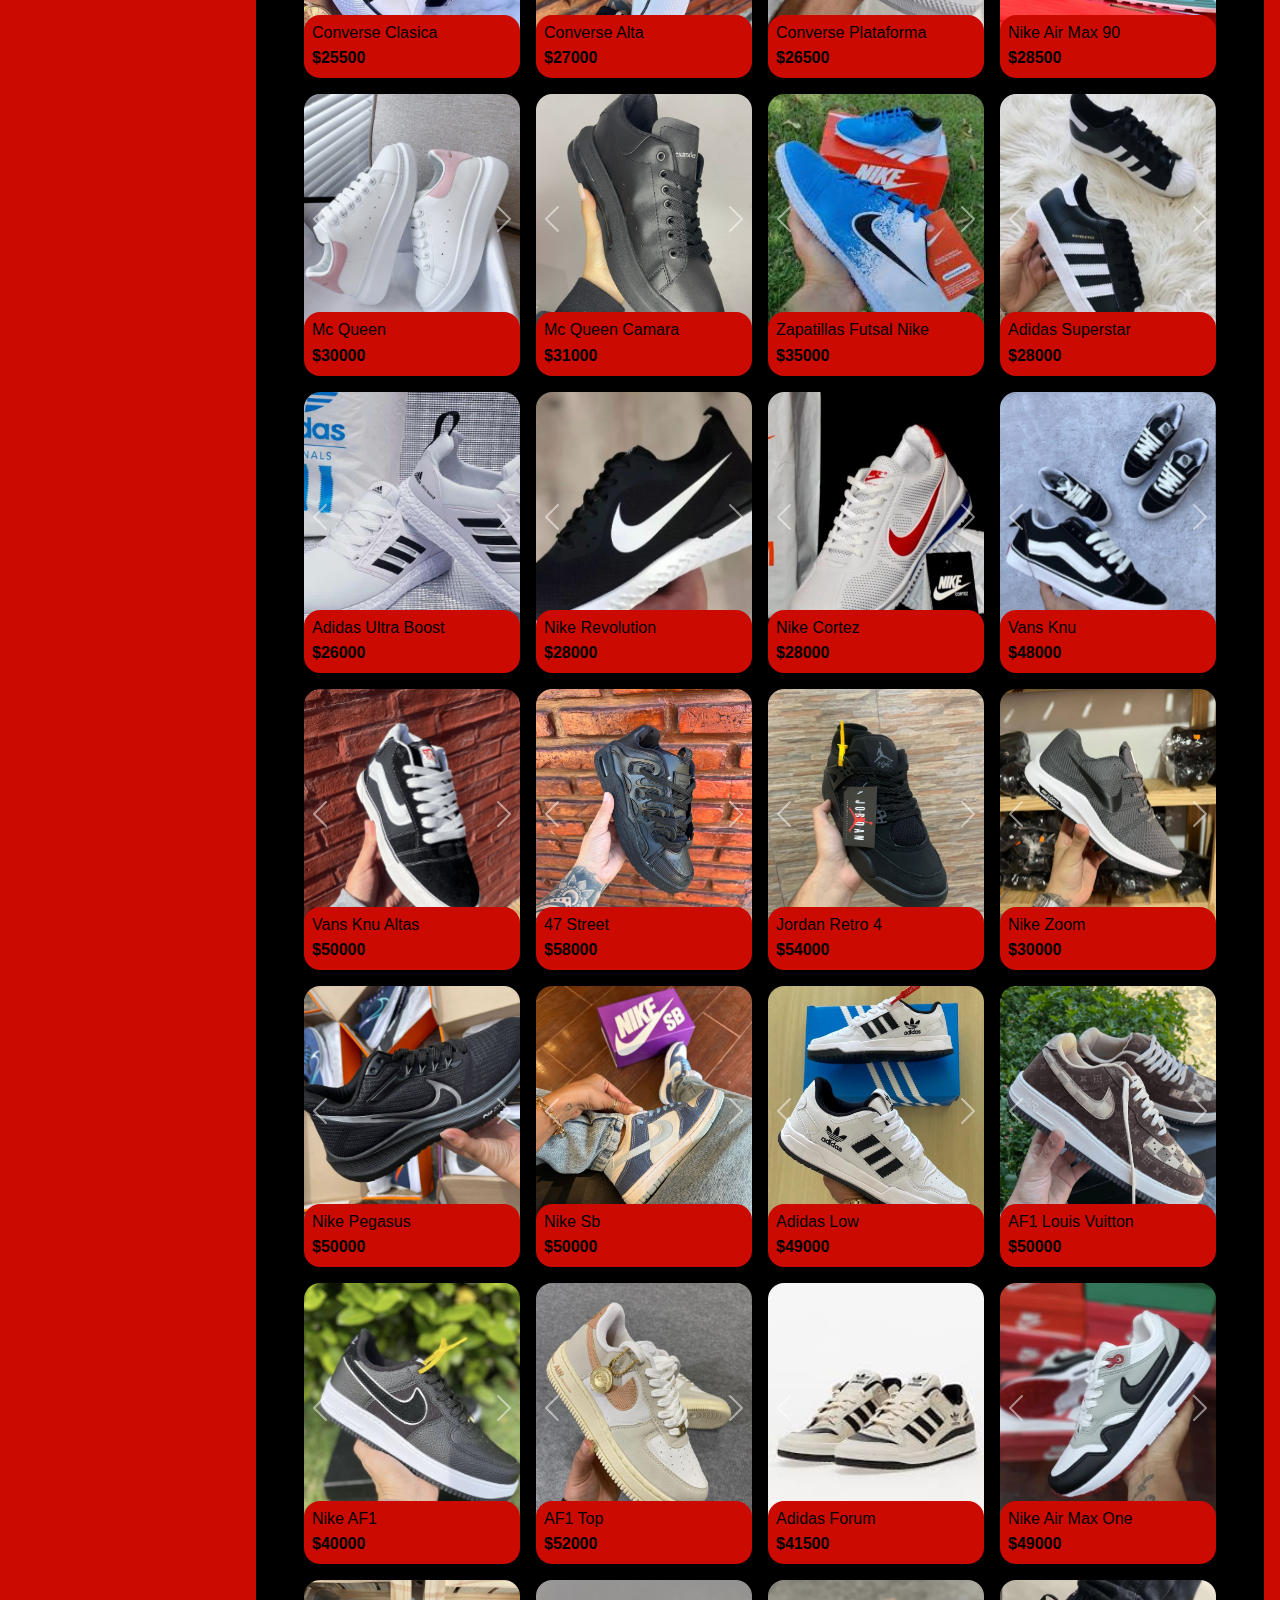
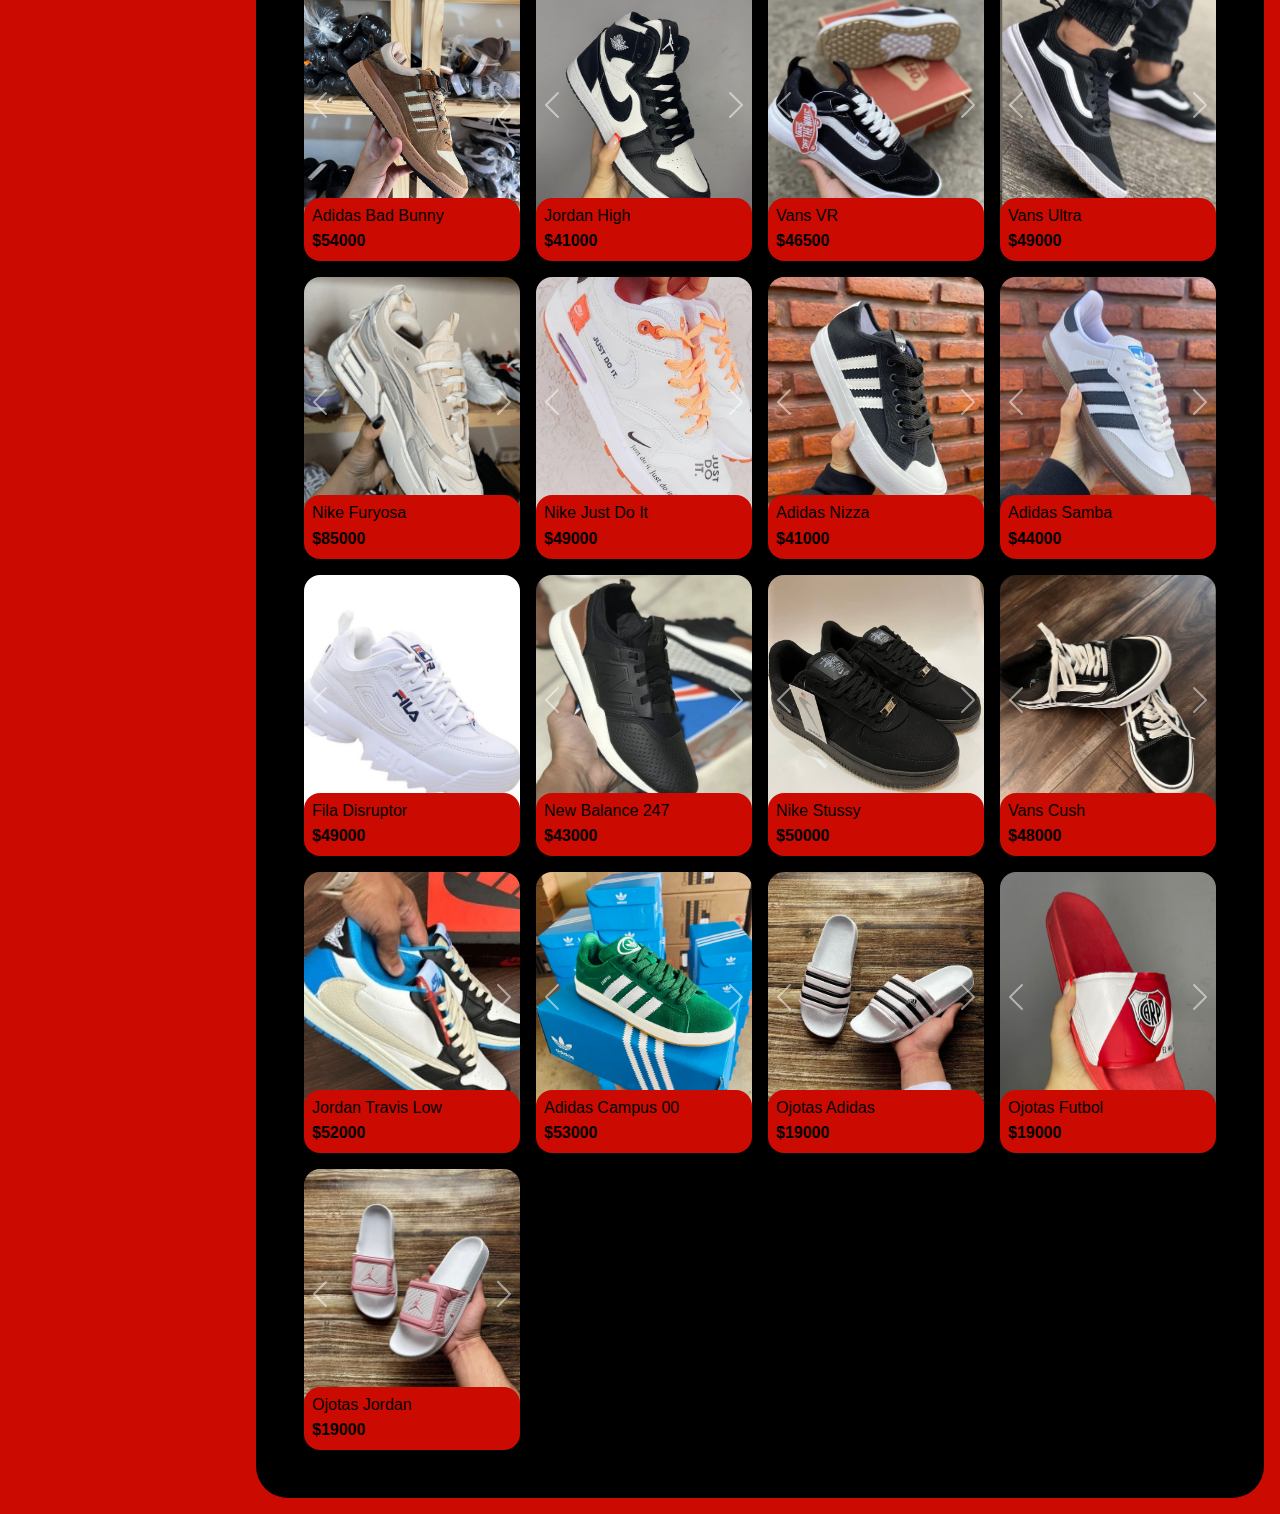
==== commit 5880211e: "add sizes and images to link system" ====
--- a/index.html
+++ b/index.html
@@ -73,13 +73,13 @@
               </a>
             </li>
           </ul>
-          <div class="navbar bg-body-tertiary">
+          <!-- <div class="navbar bg-body-tertiary">
             <div class="container-fluid">
               <form class="d-flex" role="search">
                 <input class="form-control me-2" type="search" placeholder="Buscar" aria-label="Search">
               </form>
             </div>
-          </div> 
+          </div>  -->
         </nav>
         
         <footer>
@@ -95,6 +95,13 @@
         <h2 class="titulo-principal" id="titulo-principal">
           Todos los productos
         </h2>
+        <div class="navbar bg-body-tertiary">
+          <div class="container-fluid">
+            <form class="d-flex" role="search">
+              <input class="form-control me-2" type="search" placeholder="Buscar" aria-label="Search">
+            </form>
+          </div>
+        </div> 
         <div id="contenedor-productos" class="contenedor-productos"></div>
       </main>
       
@@ -111,6 +118,7 @@
           <h3 id="modalProductName"></h3>
           <p id="modalProductPrice"></p>
           <p id="modalProductTalle"></p>
+          <select id="modalProductSelectTalle" class="form-select"></select>
           <button class="producto-agrega">Agregar <i class="bi bi-cart4"></i></button>
         </div>
       </div>
--- a/css/main.css
+++ b/css/main.css
@@ -92,6 +92,10 @@
   gap: 0.5rem;
 }
 
+.producto-agrega{
+  margin-top: 20px;
+}
+
 .boton-menu {
   background-color: transparent;
   border: 0;
@@ -172,6 +176,10 @@
   padding: 3rem;
 }
 
+.container-fluid{
+  background-color: var(--clr-black);
+}
+
 .titulo-principal {
   color: var(--clr-main);
   margin-bottom: 2rem;
@@ -264,13 +272,16 @@
 }
 .carrito-producto-titulo {
   flex: 2;
+  text-align: center;
 }
 .carrito-producto-cantidad {
   flex: 3;
   margin-left: 2rem;
+  text-align: center;
 }
 .carrito-producto-precio {
   flex: 4;
+  text-align: center;
 }
 
 .carrito-producto-eliminar {
@@ -426,11 +437,13 @@
   .carrito-producto-subtotal {
     display: none;
     flex: 5;
+    text-align: center;
   }
 
   .carrito-acciones {
     flex-wrap: wrap;
     row-gap: 1rem;
+    
   }
 }
 
@@ -465,7 +478,7 @@
   align-items: center;
   gap: 2rem;
   padding: 2rem;
-  overflow: hidden !important;
+  overflow-x: hidden !important;
 }
 
 #modalProductImage {
@@ -524,6 +537,10 @@
 }
 
 
+.form-control{
+  margin-bottom: 20px;
+}
+
 .bg-body-tertiary{
-  background-color: var(--clr-main) !important;
-}
+  background-color: var(--clr-black) !important;
+}
